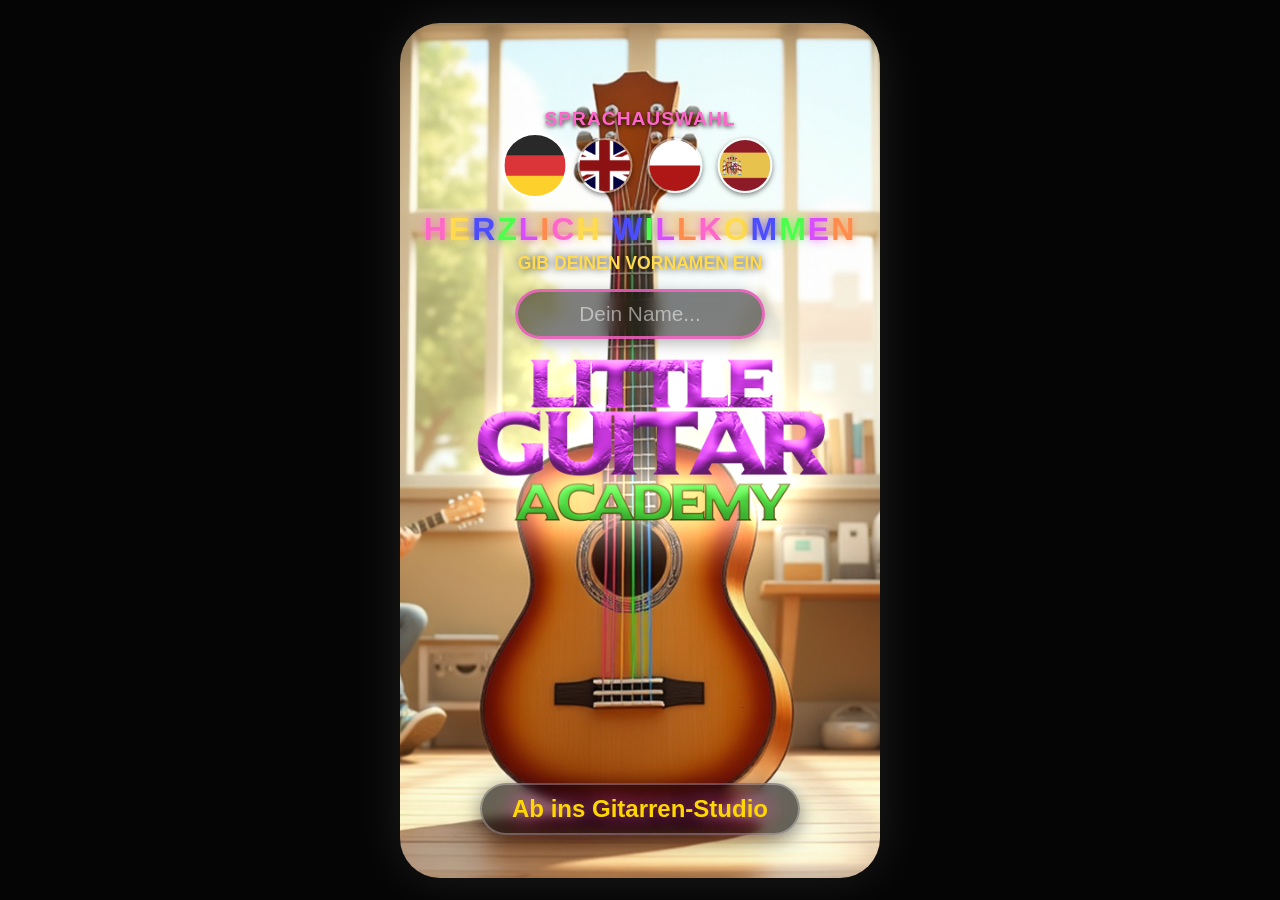
==== index.html @ 6e95a96b "Initial commit: Little Guitar Academy Premium Smartphone App" ====
<!DOCTYPE html>
<html lang="de">
<head>
    <meta charset="UTF-8">
    <meta name="viewport" content="width=device-width, initial-scale=1.0">
    <title>Little Guitar Academy</title>
    <meta name="description" content="Magische Gitarren-Saiten für Kinder!">
    <link rel="stylesheet" href="style.css">
</head>
<body>

    <div id="app" class="page-menu">
        <!-- Sprachauswahl -->
        <div id="language-selector">
            <h3 data-i18n="langSelectTitle" class="lang-title">SPRACHAUSWAHL</h3>
            <div class="flags-container">
                <img src="DE.png" alt="Deutsch" class="lang-flag active" data-lang="de">
                <img src="EN.jpg" alt="English" class="lang-flag" data-lang="en">
                <img src="PL.png" alt="Polski" class="lang-flag" data-lang="pl">
                <img src="ES.png" alt="Español" class="lang-flag" data-lang="es">
            </div>
        </div>

        <!-- Willkommens-Bereich über dem Gitarrenhals (1. und 2. Bund) -->
        <div class="welcome-container">
            <h1 class="welcome-title" data-i18n="welcomeTitle">
                <span>H</span><span>E</span><span>R</span><span>Z</span><span>L</span><span>I</span><span>C</span><span>H</span>
                &nbsp;
                <span>W</span><span>I</span><span>L</span><span>L</span><span>K</span><span>O</span><span>M</span><span>M</span><span>E</span><span>N</span>
            </h1>
            <p class="welcome-subtitle" data-i18n="welcomeSubtitle">GIB DEINEN VORNAMEN EIN</p>
            <input type="text" id="player-name" class="name-input" placeholder="Dein Name..." autocomplete="off" data-i18n="namePlaceholder">
        </div>

        <!-- Hero Menu: Magischer Button zur nächsten Seite (nach unten verschoben) -->
        <a href="Stimmung 2.html" id="start-menu-btn">
            <h2 class="magic-text" data-i18n="btnStart">Ab ins Gitarren-Studio</h2>
        </a>
    </div>

    <!-- Übersetzungs-Skript -->
    <script src="translations.js"></script>

    <!-- Transition und Intro-Sound Skript -->
    <script>
        // Wenn schon ein Name gespeichert ist, lade ihn
        const savedName = localStorage.getItem('playerFirstName');
        if (savedName) {
            document.getElementById('player-name').value = savedName;
        }

        document.getElementById('start-menu-btn').addEventListener('click', function(e) {
            e.preventDefault(); // Verhindere den sofortigen Wechsel
            const target = this.href;
            
            // Name speichern
            const nameInput = document.getElementById('player-name').value.trim();
            if (nameInput) {
                localStorage.setItem('playerFirstName', nameInput);
            }
            
            // Spiele das Intro ab
            const intro = new Audio('GITARREN INTRO HERO PAGE/INTRO Little Guitar Academy.wav');
            intro.play().catch(err => console.log('Autoplay blockiert:', err));

            // Füge die Fade-Out Klasse hinzu (in style.css definiert)
            document.body.classList.add('page-fade-out');

            // Wechsle nach einer kurzen Verzögerung (z.B. 1.8 Sekunden)
            setTimeout(() => {
                window.location.href = target;
            }, 1800);
        });
    </script>
</body>
</html>
---- style.css ----
/* ======================================================
   Little Guitar Academy – Magical Design
   ====================================================== */

   * {
    margin: 0;
    padding: 0;
    box-sizing: border-box;
}

body {
    background-color: #050505;
    display: flex;
    justify-content: center;
    align-items: center;
    height: 100vh;
    width: 100vw;
    margin: 0;
    overflow: hidden; /* No outer website scroll */
    font-family: 'Comic Sans MS', 'Arial Rounded MT Bold', sans-serif;
}

/* ==========================================
   Utilities
   ========================================== */
.hidden {
    display: none !important;
}

/* --- App-Container mit Mascot-Hintergrund --- */
#app {
    position: relative;
    height: 95vh;
    max-height: 1920px;
    width: auto; /* Width determined by aspect-ratio */
    aspect-ratio: 9 / 16;
    background-color: #222;
    background-size: cover;
    background-position: center;
    background-repeat: no-repeat;
    border-radius: 40px;
    box-shadow: 0 0 50px rgba(255, 255, 255, 0.1);
    overflow-x: hidden;
    overflow-y: auto; /* Internal scrolling within the phone frame */
    display: flex;
    flex-direction: column;
    align-items: center;
    z-index: 10;
}

/* --- Page specific Backgrounds --- */
.page-menu {
    background-image: url('mascot.png');
}

.page-stimmung2 {
    background-image: url('Stimmung 2..png');
}

/* --- Navigation Buttons --- */
#start-menu-btn {
    position: absolute;
    bottom: 5%; /* Weiter nach unten gesetzt */
    left: 50%;
    transform: translateX(-50%);
    padding: 10px 30px;
    z-index: 100;
    display: inline-block;
    text-decoration: none;
    background: rgba(0, 0, 0, 0.6);
    backdrop-filter: blur(5px);
    border-radius: 40px;
    border: 2px solid rgba(255, 255, 255, 0.3);
    transition: all 0.3s ease;
    box-shadow: 0 5px 20px rgba(0, 0, 0, 0.5);
    white-space: nowrap;
}

#start-menu-btn .magic-text {
    margin: 0;
    font-size: 1.5rem; /* Schrift verkleinert */
}

#start-menu-btn:hover {
    background: rgba(0, 0, 0, 0.4);
    border-color: rgba(255, 255, 255, 0.8);
    transform: translateX(-50%) scale(1.05);
    box-shadow: 0 5px 30px rgba(255, 255, 255, 0.6);
}

/* --- Welcome Form (Hero Page) --- */
.welcome-container {
    position: absolute;
    top: 22%; /* Unterkante des Input-Feldes landet exakt beim 4. Bund, ohne das Logo zu verkratzen */
    width: 100%;
    display: flex;
    flex-direction: column;
    align-items: center;
    z-index: 200;
}

.welcome-title {
    font-size: 2.0rem; /* Kleiner und lesbarer */
    margin: 0 0 5px 0;
    font-weight: bold;
    letter-spacing: 2px;
}

/* Bunte Buchstaben-Symphonie (Rosa, Gelb, Blau, Grün, Lila, Orange) */
.welcome-title span:nth-child(6n+1) { color: #ff66cc; text-shadow: 0 0 10px rgba(255, 102, 204, 0.8); } /* Rosa */
.welcome-title span:nth-child(6n+2) { color: #ffdb4d; text-shadow: 0 0 10px rgba(255, 219, 77, 0.8); } /* Gelb */
.welcome-title span:nth-child(6n+3) { color: #4c4dff; text-shadow: 0 0 10px rgba(76, 77, 255, 0.8); } /* Blau */
.welcome-title span:nth-child(6n+4) { color: #4cff4c; text-shadow: 0 0 10px rgba(76, 255, 76, 0.8); } /* Grün */
.welcome-title span:nth-child(6n+5) { color: #d94dff; text-shadow: 0 0 10px rgba(217, 77, 255, 0.8); } /* Lila */
.welcome-title span:nth-child(6n+6) { color: #ff8c4c; text-shadow: 0 0 10px rgba(255, 140, 76, 0.8); } /* Orange */

.welcome-subtitle {
    color: #ffdb4d; /* Strahlendes Gelb statt Weiß */
    font-size: 1.1rem; /* Etwas kleiner */
    margin: 0 0 15px 0;
    letter-spacing: 0px; /* Zusammengeknutscht (schmaler) */
    font-weight: bold;
    text-shadow: 0 0 8px rgba(0, 0, 0, 0.8);
}

.name-input {
    background: rgba(0, 0, 0, 0.5); /* Dunklerer Hintergrund für besseren Kontrast */
    backdrop-filter: blur(8px);
    border: 3px solid rgba(255, 102, 204, 0.8); /* Bunte, deutliche Umrahmung statt Weiß */
    border-radius: 30px;
    padding: 10px 20px;
    color: white;
    font-size: 1.3rem;
    font-family: inherit;
    text-align: center;
    width: 250px;
    transition: all 0.3s ease;
    outline: none;
    box-shadow: 0 4px 15px rgba(0, 0, 0, 0.3);
}

.name-input::placeholder {
    color: rgba(255, 255, 255, 0.5);
}

.name-input:focus {
    width: 280px;
    border-color: #ffdb4d; /* Wechselt zu strahlendem Gelb bei Fokus */
    background: rgba(0, 0, 0, 0.6);
    box-shadow: 0 0 20px rgba(255, 219, 77, 0.8);
}

/* --- Sprachauswahl --- */
#language-selector {
    position: absolute;
    top: 10%; /* Deutlich weiter runter */
    left: 50%;
    transform: translateX(-50%);
    text-align: center;
    z-index: 300;
}

.lang-title {
    color: #ff66cc; /* Buntes Rosa statt Weiß */
    font-weight: bold;
    font-size: 1.2rem; /* Größer */
    margin: 0 0 8px 0;
    letter-spacing: 1px;
    text-shadow: 0 2px 4px rgba(0, 0, 0, 0.8);
}

.flags-container {
    display: flex;
    gap: 15px;
    justify-content: center;
}

.lang-flag {
    width: 55px; /* Größere Flaggen */
    height: 55px;
    border-radius: 50%;
    object-fit: cover;
    cursor: pointer;
    border: 2px solid rgba(255, 255, 255, 0.4);
    box-shadow: 0 2px 5px rgba(0, 0, 0, 0.5);
    transition: all 0.2s ease;
    filter: grayscale(40%); /* Nicht-aktive Flaggen leicht abgedunkelt */
}

.lang-flag:hover {
    transform: scale(1.1);
    filter: grayscale(0%);
    border-color: rgba(255, 255, 255, 0.8);
}

.lang-flag.active {
    transform: scale(1.2);
    border-color: #fff;
    box-shadow: 0 0 15px rgba(255, 255, 255, 0.8);
    filter: grayscale(0%);
}

.back-btn {
    position: absolute;
    top: 20px;
    left: 20px;
    padding: 10px 20px;
    background: rgba(255, 255, 255, 0.2);
    backdrop-filter: blur(5px);
    color: white;
    text-decoration: none;
    font-size: 1.2rem;
    font-weight: bold;
    border-radius: 20px;
    border: 2px solid rgba(255, 255, 255, 0.5);
    z-index: 200;
    transition: all 0.2s ease;
}

.back-btn:hover {
    background: rgba(255, 255, 255, 0.4);
    transform: scale(1.05);
}

.next-btn {
    position: absolute;
    bottom: 30px;
    left: 50%;
    transform: translateX(-50%);
    padding: 12px 30px;
    background: rgba(255, 255, 255, 0.15);
    backdrop-filter: blur(8px);
    color: white;
    text-decoration: none;
    font-size: 1.4rem;
    font-weight: bold;
    border-radius: 30px;
    border: 2px solid rgba(255, 255, 255, 0.6);
    z-index: 200;
    transition: all 0.2s ease;
    box-shadow: 0 4px 15px rgba(0, 0, 0, 0.3);
    white-space: nowrap;
}

.next-btn:hover {
    background: rgba(255, 255, 255, 0.3);
    transform: translateX(-50%) scale(1.05);
    box-shadow: 0 6px 20px rgba(255, 255, 255, 0.4);
}

/* --- Start Overlay (für AudioContext Freigabe) --- */
#start-overlay {
    position: absolute;
    top: 0;
    left: 0;
    width: 100%;
    height: 100%;
    background: rgba(0, 0, 0, 0.6);
    backdrop-filter: blur(8px);
    z-index: 1000;
    display: flex;
    justify-content: center;
    align-items: center;
    cursor: pointer;
    transition: opacity 0.8s ease, visibility 0.8s;
}

#start-overlay.hidden {
    opacity: 0;
    visibility: hidden;
    pointer-events: none;
}

.magic-text {
    font-size: 4vw;
    color: #ffd700;
    text-shadow: 0 0 20px #ff69b4, 0 0 40px #ff1493;
    animation: float 2s ease-in-out infinite;
    text-align: center;
}

@keyframes float {
    0%, 100% { transform: translateY(0); }
    50% { transform: translateY(-15px); }
}

/* --- Page Title --- */
.page-title {
    position: absolute;
    top: 120px; /* Deutlich höher, damit es nicht in die Buttons ragt */
    left: 50%;
    transform: translateX(-50%);
    width: 90%;
    text-align: center;
    color: rgba(255, 255, 255, 0.9);
    font-size: min(6vw, 2.2rem); /* Skaliert exakt mit der Fensterbreite */
    text-shadow: 0 0 10px rgba(255, 255, 255, 0.5);
    z-index: 50;
    margin: 0;
    font-family: 'Inter', 'Segoe UI', Arial, sans-serif; /* Cleaner, erwachsenerer Font */
    font-weight: 600;
    letter-spacing: 0.5px; /* Weniger breit */
    white-space: nowrap; /* In einer Linie erzwingen (Vers) */
    padding: 0 5%;
}

/* --- Tuning Interface (Buttons + Strings) --- */
#tuning-interface {
    position: absolute;
    /* Höher angesetzt, bei der oberen Akustik-Loch-Kante */
    top: 55%; 
    left: 50%;
    transform: translate(-50%, -50%);
    /* Etwas breiter als vorher */
    width: 380px; 
    height: 55%; 
    display: flex;
    flex-direction: column;
    z-index: 10;
}

/* --- Buttons Container --- */
#buttons-container {
    display: flex;
    justify-content: space-between;
    width: 100%;
    margin-bottom: 15px; /* Abstand zu den Saiten */
}

/* --- Einzelne bunte Buttons --- */
.tuning-btn {
    width: 45px;
    height: 45px;
    border-radius: 50%;
    border: 2px solid rgba(255, 255, 255, 0.8);
    font-size: 1.2rem;
    font-weight: bold;
    color: white;
    cursor: pointer;
    box-shadow: 0 4px 10px rgba(0,0,0,0.5);
    transition: all 0.2s ease;
    display: flex;
    justify-content: center;
    align-items: center;
    text-shadow: 1px 1px 3px rgba(0,0,0,0.8);
}

.tuning-btn:active {
    transform: scale(0.9);
}

/* Button-Farben passend zu den Saiten */
.tuning-btn[data-index="0"] { background: radial-gradient(circle, #ff4c4c, #cc0000); box-shadow: 0 0 15px #ff4c4c; } /* Rot */
.tuning-btn[data-index="1"] { background: radial-gradient(circle, #ffdb4d, #cca300); box-shadow: 0 0 15px #ffdb4d; } /* Gelb */
.tuning-btn[data-index="2"] { background: radial-gradient(circle, #4cff4c, #00cc00); box-shadow: 0 0 15px #4cff4c; } /* Grün */
.tuning-btn[data-index="3"] { background: radial-gradient(circle, #4c4dff, #0000cc); box-shadow: 0 0 15px #4c4dff; } /* Blau */
.tuning-btn[data-index="4"] { background: radial-gradient(circle, #d94dff, #9900cc); box-shadow: 0 0 15px #d94dff; } /* Lila */
.tuning-btn[data-index="5"] { background: radial-gradient(circle, #ff8c4c, #cc5200); box-shadow: 0 0 15px #ff8c4c; } /* Orange */

/* --- Saiten-Container --- */
#strings-container {
    width: 100%; 
    flex-grow: 1; /* Nimmt den restlichen Platz nach unten ein */
    display: flex;
    justify-content: space-between;
}

/* --- Einzelne magische Saite --- */
.guitar-string {
    width: 45px; /* Exakt dieselbe Breite wie .tuning-btn, damit sie mittig darunter liegen! */
    height: 100%;
    cursor: pointer;
    position: relative;
    display: flex;
    justify-content: center;
    /* Transparente Hitbox für einfachen Hover */
    background: transparent; 
}

/* Sichtbare Saite (Pseudo-Element), um dicke Hitbox beizubehalten */
.guitar-string::before {
    content: '';
    position: absolute;
    top: 0;
    bottom: 0;
    width: 6px;
    border-radius: 4px;
    opacity: 0.6; /* Dezent im Ruhezustand */
    transition: all 0.3s cubic-bezier(0.25, 0.8, 0.25, 1);
}

/* Saiten-Farben (Regenbogen) */
.guitar-string[data-index="0"]::before {
    background: #ff3b3b;
    box-shadow: 0 0 5px #ff3b3b;
    width: 8px; /* Tiefe E = dicker */
}
.guitar-string[data-index="1"]::before {
    background: #ffb83b;
    box-shadow: 0 0 5px #ffb83b;
    width: 7px;
}
.guitar-string[data-index="2"]::before {
    background: #3bff5b;
    box-shadow: 0 0 5px #3bff5b;
    width: 6px;
}
.guitar-string[data-index="3"]::before {
    background: #3b9bff;
    box-shadow: 0 0 5px #3b9bff;
    width: 5px;
}
.guitar-string[data-index="4"]::before {
    background: #b83bff;
    box-shadow: 0 0 5px #b83bff;
    width: 4px;
}
.guitar-string[data-index="5"]::before {
    background: #ff3b9b; /* Hohes E = Pink/Orange für Magie */
    box-shadow: 0 0 5px #ff3b9b;
    width: 3px;
}

/* --- Hover-Effekt (Magisches Aufglühen) --- */
.guitar-string:hover::before,
.guitar-string.vibrate::before {
    opacity: 1; /* Volles Aufglühen */
    filter: brightness(1.5) contrast(1.2);
}

.guitar-string[data-index="0"]:hover::before, .guitar-string[data-index="0"].vibrate::before { box-shadow: 0 0 20px #ff3b3b, 0 0 40px #ff3b3b; }
.guitar-string[data-index="1"]:hover::before, .guitar-string[data-index="1"].vibrate::before { box-shadow: 0 0 20px #ffb83b, 0 0 40px #ffb83b; }
.guitar-string[data-index="2"]:hover::before, .guitar-string[data-index="2"].vibrate::before { box-shadow: 0 0 20px #3bff5b, 0 0 40px #3bff5b; }
.guitar-string[data-index="3"]:hover::before, .guitar-string[data-index="3"].vibrate::before { box-shadow: 0 0 20px #3b9bff, 0 0 40px #3b9bff; }
.guitar-string[data-index="4"]:hover::before, .guitar-string[data-index="4"].vibrate::before { box-shadow: 0 0 20px #b83bff, 0 0 40px #b83bff; }
.guitar-string[data-index="5"]:hover::before, .guitar-string[data-index="5"].vibrate::before { box-shadow: 0 0 20px #ff3b9b, 0 0 40px #ff3b9b; }

/* --- Vibrations-Animation --- */
@keyframes string-vibrate {
    0% { transform: translateX(0); }
    15% { transform: translateX(-3px); }
    30% { transform: translateX(2.5px); }
    45% { transform: translateX(-2px); }
    60% { transform: translateX(1.5px); }
    75% { transform: translateX(-1px); }
    90% { transform: translateX(0.5px); }
    100% { transform: translateX(0); }
}

/* Wenn die Saite klingt (Hover + JS) */
.guitar-string.vibrate::before {
    animation: string-vibrate 0.12s ease-in-out infinite;
}

/* --- Fade-Out Effekt für Seitenwechsel --- */
.page-fade-out {
    opacity: 0;
    transition: opacity 1.5s ease-in-out;
    pointer-events: none;
}

/* ==========================================
   Aufgabe 2: Akkord-Carousel (Vollbild)
   ========================================== */
.page-aufgabe2 {
    width: 100vw;
    height: 100vh;
    overflow: hidden;
    position: relative;
    background: #000;
    /* Hintergrund wird bildschirmfüllend skaliert, aber nicht übermäßig vergrößert */
    background-size: cover;
    background-position: center;
}

#carousel-container {
    width: 100%;
    height: 100%;
    position: relative;
    display: flex;
    justify-content: center;
    align-items: center;
}

#slides-wrapper {
    width: 100%;
    height: 100%;
    position: relative;
}

.carousel-slide {
    position: absolute;
    top: 0;
    left: 0;
    width: 100%;
    height: 100%;
    background-size: contain; /* Damit das ganze Bild sichtbar bleibt! */
    background-position: center;
    background-repeat: no-repeat;
    display: flex;
    justify-content: center;
    align-items: flex-end; /* Button unten */
    padding-bottom: 2%; /* Weniger Abstand, damit der Akkordname nicht verdeckt wird */
    opacity: 0;
    transition: opacity 0.5s ease-in-out;
}

.carousel-slide.active {
    opacity: 1;
    z-index: 10;
}

/* Navigation Pfeile */
.nav-arrow {
    position: absolute;
    top: 50%;
    transform: translateY(-50%);
    background: rgba(0, 0, 0, 0.4);
    border: 3px solid rgba(255, 255, 255, 0.5);
    color: white;
    font-size: 1.5rem;
    padding: 15px 30px;
    border-radius: 40px;
    cursor: pointer;
    z-index: 100;
    display: flex;
    justify-content: center;
    align-items: center;
    transition: all 0.3s ease;
    backdrop-filter: blur(5px);
    font-weight: bold;
    white-space: nowrap;
}

.nav-arrow:hover {
    background: rgba(0, 0, 0, 0.7);
    transform: translateY(-50%) scale(1.1);
    border-color: #ffdb4d;
    box-shadow: 0 0 20px rgba(255, 219, 77, 0.8);
    color: #ffdb4d;
}

.left-arrow { left: 30px; }
.right-arrow { right: 30px; }

/* Play Chord Button (Magisch!) */
.play-chord-btn {
    background: radial-gradient(circle, #ff66cc, #cc0066);
    border: 3px solid #fff;
    border-radius: 40px;
    padding: 15px 40px;
    color: white;
    font-size: 2rem;
    font-weight: bold;
    cursor: pointer;
    box-shadow: 0 0 20px #ff66cc, 0 8px 30px rgba(0,0,0,0.5);
    transition: all 0.2s cubic-bezier(0.25, 0.8, 0.25, 1);
    z-index: 50;
    text-shadow: 2px 2px 5px rgba(0,0,0,0.5);
}

.play-chord-btn:hover {
    transform: scale(1.08) translateY(-5px);
    box-shadow: 0 0 40px #ff66cc, 0 15px 40px rgba(0,0,0,0.6);
}

.play-chord-btn.clicked {
    transform: scale(0.95);
    box-shadow: 0 0 10px #ff66cc;
    filter: brightness(1.2);
}

/* --- Page 3: Vertrauens-Seite (Professional Only) --- */
/* Legacy .page-trust removed for consolidation */

.page-trust .content-overlay {
    background: rgba(0, 0, 0, 0.7); /* Dunkler Overlay für Lesbarkeit */
    backdrop-filter: blur(10px);
    border: 1px solid rgba(255, 255, 255, 0.1);
    border-radius: 20px;
    padding: 30px;
    max-width: 600px;
    width: 100%;
    box-shadow: 0 10px 30px rgba(0, 0, 0, 0.5);
    margin: auto; /* Vertikal zentrieren */
}

.trust-title {
    font-size: 1.8rem;
    text-align: center;
    margin-bottom: 20px;
    letter-spacing: 2px;
    color: #ffd700; /* Gold für Vertrauen */
    font-weight: bold;
    text-transform: uppercase;
}

.trust-intro {
    font-size: 1rem;
    margin-bottom: 15px;
    line-height: 1.4;
    font-weight: bold;
}

.trust-list {
    list-style: none;
    padding: 0;
    margin-bottom: 30px;
}

.trust-list li {
    font-size: 0.9rem; /* Erheblich kleiner */
    line-height: 1.6;
    margin-bottom: 20px;
    color: rgba(255, 255, 255, 0.9);
}

.contact-section, .privacy-section {
    margin-top: 40px;
    border-top: 1px solid rgba(255, 255, 255, 0.1);
    padding-top: 20px;
}

.contact-section h2, .privacy-section h3 {
    font-size: 1.2rem;
    margin-bottom: 15px;
    letter-spacing: 1px;
}

.magic-form {
    display: flex;
    flex-direction: column;
    gap: 15px;
}

.magic-form input, .magic-form textarea {
    background: rgba(255, 255, 255, 0.05);
    border: 1px solid rgba(255, 255, 255, 0.2);
    border-radius: 8px;
    padding: 12px;
    color: white;
    font-family: Arial, sans-serif;
    font-size: 0.9rem;
}

.magic-form textarea {
    min-height: 100px;
    resize: vertical;
}

.magic-form input:focus, .magic-form textarea:focus {
    border-color: #ffd700;
    outline: none;
    background: rgba(255, 255, 255, 0.1);
    box-shadow: 0 0 15px rgba(255, 215, 0, 0.3);
}

.privacy-text {
    font-size: 0.8rem;
    color: rgba(255, 255, 255, 0.6);
    line-height: 1.4;
    max-height: 120px;
    overflow-y: auto;
    padding: 15px;
    background: rgba(0, 0, 0, 0.3);
    border-radius: 8px;
    border: 1px inset rgba(255, 255, 255, 0.05);
}

/* Back Button Fix für Vertrauensseite */
.page-trust .back-btn {
    position: absolute;
    top: 20px;
    left: 20px;
    width: auto;
}

/* Responsive Anpassungen für Textseite */
@media (max-width: 600px) {
    .page-trust { padding: 40px 10px; }
    .page-trust .content-overlay { padding: 20px; }
    .trust-title { font-size: 1.5rem; }
}

/* ==========================================
   High-Fidelity Branding & Footer (Mockup)
   ========================================== */

.brand-header {
    display: flex;
    align-items: center;
    padding: 20px;
    width: 100%;
}

.brand-logo-img {
    height: 80px;
    width: auto;
    object-fit: contain;
    margin-right: 15px;
    filter: drop-shadow(0 4px 8px rgba(0,0,0,0.5));
}
.brand-name-gold {
    color: #94845b;
    font-family: 'Times New Roman', serif;
    font-size: 1.6rem;
    font-weight: bold;
    letter-spacing: 1px;
    text-shadow: 2px 2px 4px rgba(0,0,0,0.5);
    line-height: 1.1;
}

.page-trust {
    background: url('HOLZ HINTERGRUND CLEAN 1080x1920.png') no-repeat center top;
    background-size: cover;
    background-attachment: scroll; /* Scroll with content inside #app */
    color: white;
    padding: 15px;
    display: flex;
    flex-direction: column;
    align-items: center;
    width: 100%; /* Fill #app container width */
    height: auto;
    min-height: 100.1%; /* Push content down to allow internal scroll if needed */
    box-sizing: border-box;
    border-radius: 40px;
}

.trust-title {
    color: #94845b; 
    font-size: 1.6rem; /* Still smaller */
    font-weight: 900;
    margin: 5px 0 10px 0; 
    text-transform: uppercase;
    text-align: center;
    letter-spacing: 1px;
    text-shadow: 0 0 10px rgba(0,0,0,0.7);
}

.trust-intro {
    font-size: 1.1rem; /* Verkleinert von 1.3rem */
    font-weight: bold;
    text-align: center;
    max-width: 90%;
    margin-bottom: 15px; /* Verkleinert von 25px */
    line-height: 1.3;
}

.trust-list {
    list-style: none;
    padding: 0;
    margin: 0;
    max-width: 90%;
}

.trust-list li {
    margin-bottom: 10px;
    font-size: 0.85rem; /* Still a bit smaller to fit more */
    line-height: 1.3;
    position: relative;
    padding-left: 15px;
}

.trust-list li::before {
    content: "•";
    position: absolute;
    left: 0;
    color: #ffdb4d;
}

/* Einheitlicher Dark-Style Button (Replikation von .black-btn) */
.gradient-btn {
    background: #222;
    border: 2px solid #555;
    color: white;
    padding: 12px 30px; /* Kompakter */
    border-radius: 50px;
    text-decoration: none;
    font-weight: bold;
    font-size: 1.1rem; /* Verkleinert von 1.3rem */
    margin: 15px 0; /* Verkleinert von 30px */
    box-shadow: 0 4px 15px rgba(0,0,0,0.4);
    transition: all 0.3s ease;
    display: inline-block;
    text-align: center;
}

.gradient-btn:hover {
    background: #000;
    transform: scale(1.05);
    border-color: #94845b; /* Passendes Gold für den Hover-Rand */
}

.gradient-btn:hover {
    transform: scale(1.05);
    box-shadow: 0 6px 20px rgba(255, 0, 204, 0.4);
}

/* Footer Layout (Mockup) */
.social-footer {
    width: 100%;
    display: flex;
    flex-direction: column;
    align-items: center;
    margin-top: auto;
    padding-bottom: 40px; /* Mehr Platz für den Button darüber */
}

.partner-logos {
    display: flex;
    gap: 20px;
    margin-bottom: 15px;
    align-items: center;
}

.partner-logo {
    height: 35px;
    object-fit: contain;
    border-radius: 4px;
}

.social-links {
    display: flex;
    gap: 20px;
}

.social-icon {
    width: 40px;
    height: 40px;
    object-fit: cover;
    border-radius: 8px;
    transition: transform 0.2s ease;
}

.social-icon:hover {
    transform: scale(1.2);
}

/* Kontakt Form Styling (Mockup) */
.contact-container {
    width: 90%;
    max-width: 400px;
}

.contact-label {
    display: block;
    color: #fff;
    font-weight: bold;
    text-transform: uppercase;
    margin-bottom: 10px;
}

.dark-input {
    width: 100%;
    background: rgba(0, 0, 0, 0.6);
    border: 1px solid rgba(255, 255, 255, 0.2);
    border-radius: 8px;
    padding: 12px;
    color: white;
    margin-bottom: 15px;
    font-size: 1rem;
}

.dark-input::placeholder {
    color: rgba(255, 255, 255, 0.5);
}

.submit-btn-light {
    width: 100%;
    background: #222;
    border: 2px solid #555;
    color: white;
    padding: 12px;
    border-radius: 30px;
    font-weight: bold;
    font-size: 1.1rem;
    cursor: pointer;
    margin-bottom: 30px;
    transition: all 0.3s ease;
}

.submit-btn-light:hover {
    background: #000;
    border-color: #94845b;
}

.privacy-section-styled {
    text-align: center;
    font-size: 0.9rem;
    line-height: 1.4;
    color: rgba(255, 255, 255, 0.8);
    margin-bottom: 40px;
}

.black-btn {
    background: #222;
    border: 2px solid #555;
    color: white;
    padding: 10px 25px;
    border-radius: 30px;
    text-decoration: none;
    font-weight: bold;
    display: inline-block;
    transition: background 0.3s;
}

.black-btn:hover {
    background: #000;
}

/* Finale Link-Buttons (In der Mitte der Höhe platziert, wie die Pfeile) */
#finish-btn {
    position: absolute;
    top: 50%;
    right: 30px;
    transform: translateY(-50%);
    background: rgba(0, 0, 0, 0.4);
    border: 3px solid rgba(255, 255, 255, 0.5);
    color: white;
    padding: 15px 30px;
    border-radius: 40px;
    font-weight: bold;
    font-size: 1.5rem;
    text-decoration: none;
    z-index: 1000;
    transition: all 0.3s ease;
    backdrop-filter: blur(5px);
    white-space: nowrap;
    display: flex;
    justify-content: center;
    align-items: center;
}

#finish-btn:hover {
    background: rgba(0, 0, 0, 0.7);
    transform: translateY(-50%) scale(1.1);
    border-color: #ffdb4d;
    box-shadow: 0 0 20px rgba(255, 219, 77, 0.8);
    color: #ffdb4d;
}

/* Globaler Footer Style */
.app-footer {
    width: 100%;
    padding: 15px 0;
    font-size: 0.75rem;
    color: rgba(148, 132, 91, 0.7); /* Sanfter Goldton */
    font-family: 'Arial', sans-serif;
    border-top: 1px solid rgba(255, 255, 255, 0.05);
}

.footer-content {
    display: flex;
    justify-content: space-between;
    align-items: center;
    max-width: 450px;
    margin: 0 auto;
    padding: 0 15px;
}

.privacy-link {
    color: #94845b;
    text-decoration: none;
    transition: color 0.3s;
}

.privacy-link:hover {
    text-decoration: underline;
    color: #ffdb4d;
}

/* Modal Styles */
.modal-overlay {
    display: none;
    position: fixed;
    top: 0;
    left: 0;
    width: 100%;
    height: 100%;
    background: rgba(0, 0, 0, 0.85);
    backdrop-filter: blur(8px);
    z-index: 3000;
    justify-content: center;
    align-items: center;
    padding: 20px;
}

.modal-content {
    background: #2a2a2a;
    border: 1px solid #94845b;
    border-radius: 15px;
    max-width: 450px;
    width: 100%;
    padding: 25px;
    position: relative;
    box-shadow: 0 10px 30px rgba(0,0,0,0.5);
    color: white;
}

.modal-close {
    position: absolute;
    top: 10px;
    right: 15px;
    font-size: 1.5rem;
    color: #94845b;
    cursor: pointer;
    line-height: 1;
}

.modal-close:hover {
    color: #ffdb4d;
}

.modal-body {
    font-size: 0.95rem;
    line-height: 1.6;
}

.modal-body h2 {
    color: #94845b;
    margin-top: 0;
    font-size: 1.2rem;
    text-transform: uppercase;
}
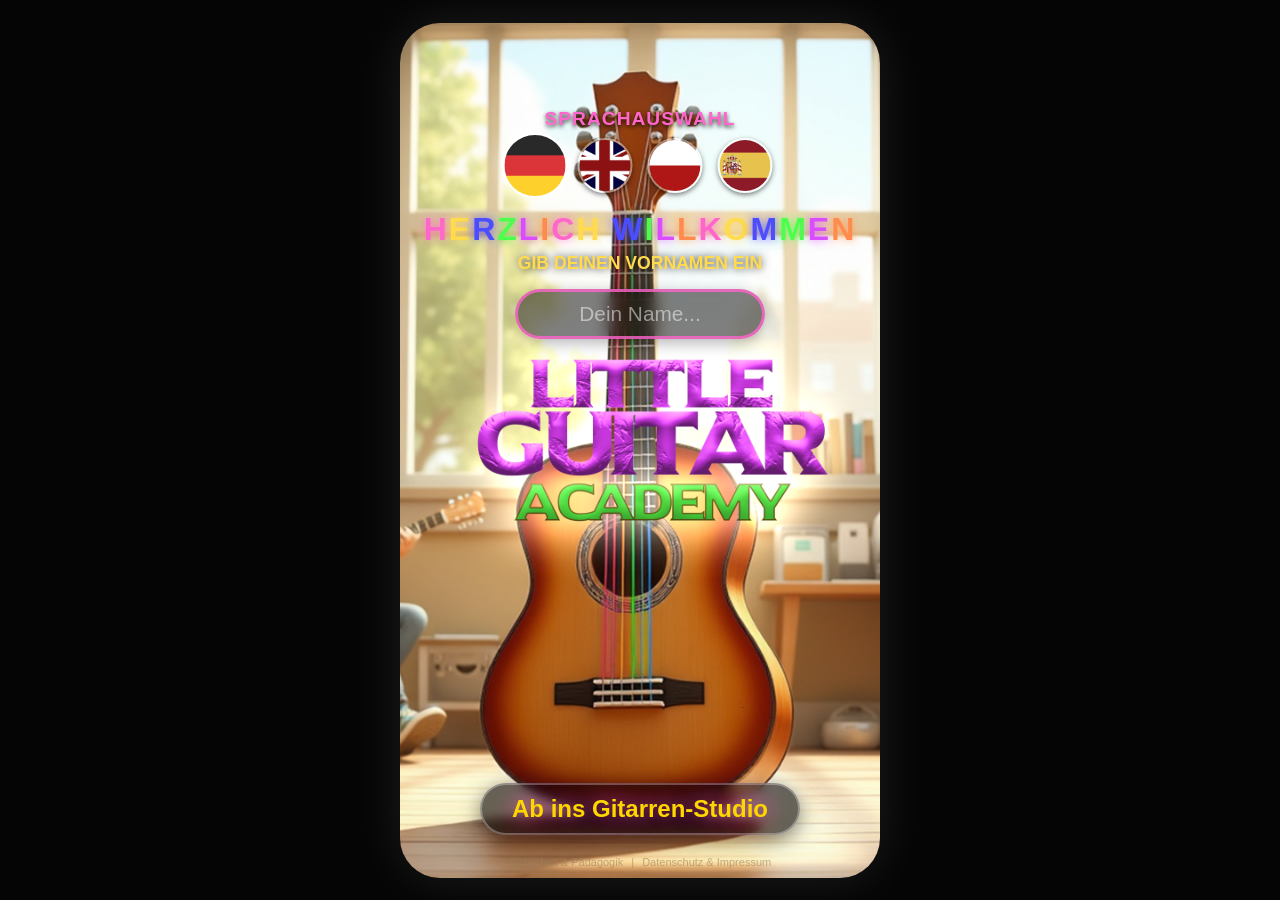
==== commit c3f21a7f: "Phase 57: Integrates legal footer, modals, and service worker v57" ====
--- a/index.html
+++ b/index.html
@@ -36,13 +36,59 @@
         <a href="Stimmung 2.html" id="start-menu-btn">
             <h2 class="magic-text" data-i18n="btnStart">Ab ins Gitarren-Studio</h2>
         </a>
+
+        <!-- Filigraner Footer (Phase 57) -->
+        <footer class="delicate-footer">
+            <a href="#" id="open-safety">Sicherheit & Pädagogik</a> | 
+            <a href="#" id="open-privacy">Datenschutz & Impressum</a>
+        </footer>
+    </div>
+
+    <!-- Modals für Rechtliches (Phase 57) -->
+    <div id="modal-safety" class="modal-overlay">
+        <div class="modal-content">
+            <span class="modal-close">&times;</span>
+            <div class="modal-body">
+                <h2>Sicherheit & Pädagogik</h2>
+                <ul>
+                    <li><strong>Gemeinsames Erlebnis:</strong> Diese App ist als pädagogisches Werkzeug für Kinder (6-8 Jahre) konzipiert. Die Nutzung sollte ausschließlich unter ständiger Aufsicht von Erwachsenen erfolgen.</li>
+                    <li><strong>Gehörschutz:</strong> Das Gehör von Kindern ist hochempfindlich. Bitte stellen Sie die Lautstärke Ihres Geräts auf ein Minimum ein, bevor Ihr Kind die interaktiven Saiten berührt.</li>
+                    <li><strong>Pädagogik:</strong> Wir empfehlen eine begrenzte tägliche Nutzungsdauer als Teil einer kreativen Entdeckungsreise.</li>
+                </ul>
+            </div>
+        </div>
+    </div>
+
+    <div id="modal-privacy" class="modal-overlay">
+        <div class="modal-content">
+            <span class="modal-close">&times;</span>
+            <div class="modal-body">
+                <h2>Datenschutz & Impressum</h2>
+                <ul>
+                    <li><strong>Keine Kinderdaten:</strong> Wir erheben wissentlich keine personenbezogenen Daten von Minderjährigen.</li>
+                    <li><strong>Analyse:</strong> Wir nutzen den Google-Tag zur technischen Optimierung ohne Identifizierung der Nutzer.</li>
+                    <li><strong>Hosting:</strong> Diese App wird sicher auf Vercel betrieben.</li>
+                    <li><strong>Kontakt:</strong> Waldemar Krucinski – info@little-guitar-academy.com</li>
+                </ul>
+            </div>
+        </div>
     </div>
 
     <!-- Übersetzungs-Skript -->
     <script src="translations.js"></script>
+    <script src="main.js"></script>
 
     <!-- Transition und Intro-Sound Skript -->
     <script>
+        // 0. Service Worker Registration (Phase 57)
+        if ('serviceWorker' in navigator) {
+            window.addEventListener('load', () => {
+                navigator.serviceWorker.register('/sw.js')
+                    .then(reg => console.log('Service Worker geladen (v57)', reg))
+                    .catch(err => console.log('Service Worker Fehler:', err));
+            });
+        }
+
         // Wenn schon ein Name gespeichert ist, lade ihn
         const savedName = localStorage.getItem('playerFirstName');
         if (savedName) {
--- a/style.css
+++ b/style.css
@@ -939,37 +939,33 @@
     color: #ffdb4d;
 }
 
-/* Globaler Footer Style */
-.app-footer {
-    width: 100%;
-    padding: 15px 0;
-    font-size: 0.75rem;
-    color: rgba(148, 132, 91, 0.7); /* Sanfter Goldton */
+/* Globaler Footer Style (Phase 57) */
+.delicate-footer {
+    width: 100%;
+    position: absolute;
+    bottom: 10px;
+    left: 0;
+    text-align: center;
+    font-size: 11px;
+    color: rgba(148, 132, 91, 0.6); /* Sehr subtiler Goldton */
     font-family: 'Arial', sans-serif;
-    border-top: 1px solid rgba(255, 255, 255, 0.05);
-}
-
-.footer-content {
-    display: flex;
-    justify-content: space-between;
-    align-items: center;
-    max-width: 450px;
-    margin: 0 auto;
-    padding: 0 15px;
-}
-
-.privacy-link {
-    color: #94845b;
+    z-index: 50;
+    pointer-events: auto;
+}
+
+.delicate-footer a {
+    color: inherit;
     text-decoration: none;
-    transition: color 0.3s;
-}
-
-.privacy-link:hover {
+    margin: 0 5px;
+    transition: color 0.3s ease;
+}
+
+.delicate-footer a:hover {
+    color: #ffdb4d;
     text-decoration: underline;
-    color: #ffdb4d;
-}
-
-/* Modal Styles */
+}
+
+/* Modal Styles Enhancement */
 .modal-overlay {
     display: none;
     position: fixed;
@@ -977,48 +973,65 @@
     left: 0;
     width: 100%;
     height: 100%;
-    background: rgba(0, 0, 0, 0.85);
-    backdrop-filter: blur(8px);
-    z-index: 3000;
+    background: rgba(0, 0, 0, 0.9);
+    backdrop-filter: blur(10px);
+    z-index: 9999;
     justify-content: center;
     align-items: center;
     padding: 20px;
 }
 
 .modal-content {
-    background: #2a2a2a;
+    background: #1a1a1a;
     border: 1px solid #94845b;
-    border-radius: 15px;
-    max-width: 450px;
-    width: 100%;
-    padding: 25px;
+    border-radius: 20px;
+    max-width: 400px;
+    width: 90%;
+    padding: 30px;
     position: relative;
-    box-shadow: 0 10px 30px rgba(0,0,0,0.5);
-    color: white;
+    box-shadow: 0 15px 40px rgba(0,0,0,0.8);
+    color: #eee;
 }
 
 .modal-close {
     position: absolute;
-    top: 10px;
-    right: 15px;
-    font-size: 1.5rem;
+    top: 15px;
+    right: 20px;
+    font-size: 2rem;
     color: #94845b;
     cursor: pointer;
     line-height: 1;
 }
 
-.modal-close:hover {
-    color: #ffdb4d;
-}
-
 .modal-body {
-    font-size: 0.95rem;
-    line-height: 1.6;
+    font-size: 0.9rem;
+    line-height: 1.5;
 }
 
 .modal-body h2 {
     color: #94845b;
-    margin-top: 0;
+    font-size: 1.2rem;
+    margin-bottom: 15px;
+    text-transform: uppercase;
+}
+
+.modal-body ul {
+    list-style: none;
+    padding: 0;
+}
+
+.modal-body li {
+    margin-bottom: 10px;
+    padding-left: 15px;
+    position: relative;
+}
+
+.modal-body li::before {
+    content: "🎸";
+    position: absolute;
+    left: 0;
+    font-size: 0.8rem;
+}
     font-size: 1.2rem;
     text-transform: uppercase;
 }
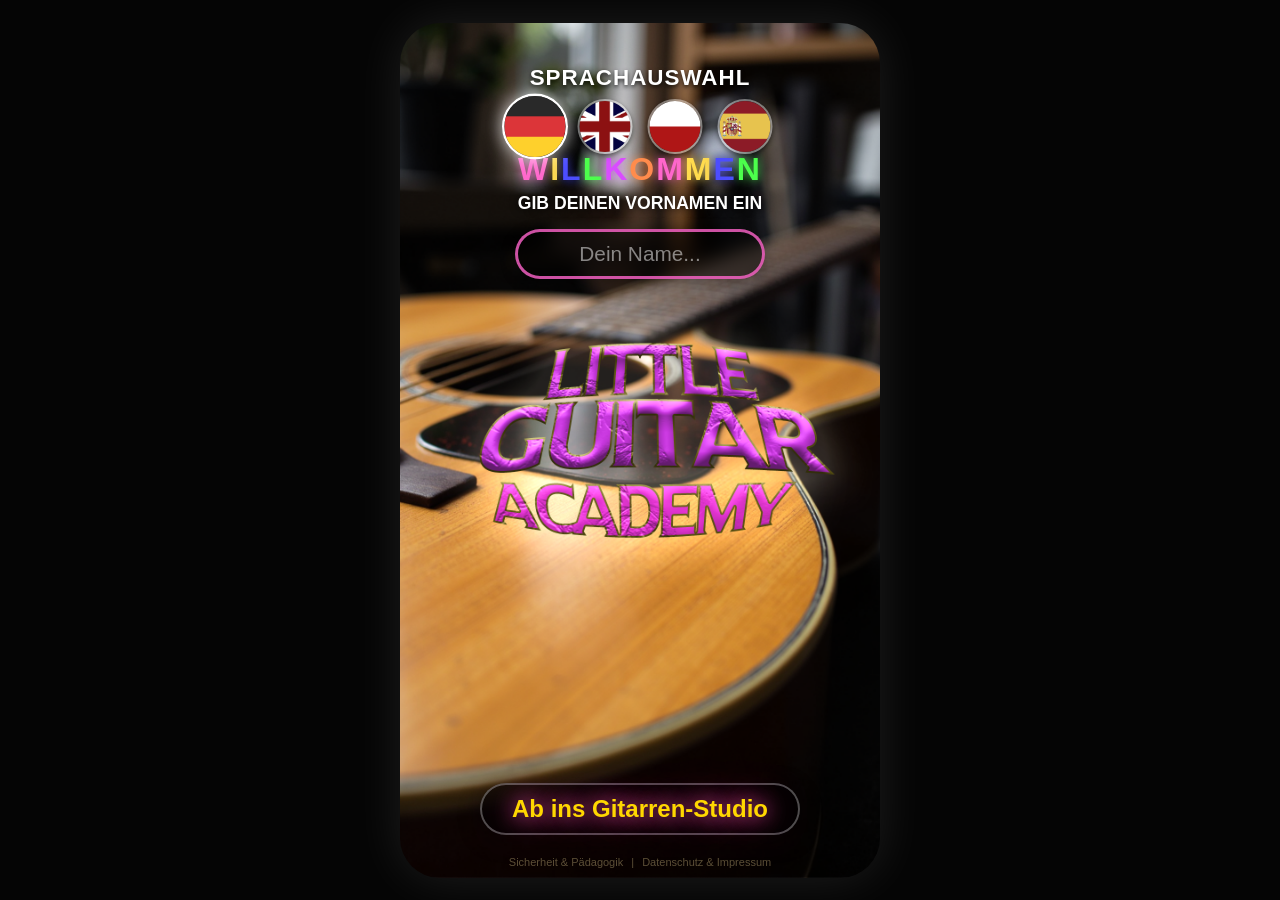
==== commit 0b20dafe: "Phase 57: Fine-tunes Hero Page layout and text" ====
--- a/index.html
+++ b/index.html
@@ -24,8 +24,6 @@
         <!-- Willkommens-Bereich über dem Gitarrenhals (1. und 2. Bund) -->
         <div class="welcome-container">
             <h1 class="welcome-title" data-i18n="welcomeTitle">
-                <span>H</span><span>E</span><span>R</span><span>Z</span><span>L</span><span>I</span><span>C</span><span>H</span>
-                &nbsp;
                 <span>W</span><span>I</span><span>L</span><span>L</span><span>K</span><span>O</span><span>M</span><span>M</span><span>E</span><span>N</span>
             </h1>
             <p class="welcome-subtitle" data-i18n="welcomeSubtitle">GIB DEINEN VORNAMEN EIN</p>
--- a/style.css
+++ b/style.css
@@ -50,7 +50,7 @@
 
 /* --- Page specific Backgrounds --- */
 .page-menu {
-    background-image: url('mascot.png');
+    background-image: url('Little Guitar Academy HOME PAGE 2 .png');
 }
 
 .page-stimmung2 {
@@ -91,7 +91,7 @@
 /* --- Welcome Form (Hero Page) --- */
 .welcome-container {
     position: absolute;
-    top: 22%; /* Unterkante des Input-Feldes landet exakt beim 4. Bund, ohne das Logo zu verkratzen */
+    top: 15%; /* Höher geschoben, um nicht mit dem Logo zu kollidieren */
     width: 100%;
     display: flex;
     flex-direction: column;
@@ -115,12 +115,12 @@
 .welcome-title span:nth-child(6n+6) { color: #ff8c4c; text-shadow: 0 0 10px rgba(255, 140, 76, 0.8); } /* Orange */
 
 .welcome-subtitle {
-    color: #ffdb4d; /* Strahlendes Gelb statt Weiß */
-    font-size: 1.1rem; /* Etwas kleiner */
+    color: #ffffff; /* Weiß statt Gelb */
+    font-size: 1.1rem;
     margin: 0 0 15px 0;
-    letter-spacing: 0px; /* Zusammengeknutscht (schmaler) */
-    font-weight: bold;
-    text-shadow: 0 0 8px rgba(0, 0, 0, 0.8);
+    letter-spacing: 0px; 
+    font-weight: bold;
+    text-shadow: 0 0 8px rgba(0, 0, 0, 1);
 }
 
 .name-input {
@@ -153,7 +153,7 @@
 /* --- Sprachauswahl --- */
 #language-selector {
     position: absolute;
-    top: 10%; /* Deutlich weiter runter */
+    top: 5%; /* Höher geschoben */
     left: 50%;
     transform: translateX(-50%);
     text-align: center;
@@ -161,9 +161,9 @@
 }
 
 .lang-title {
-    color: #ff66cc; /* Buntes Rosa statt Weiß */
-    font-weight: bold;
-    font-size: 1.2rem; /* Größer */
+    color: #ffffff; /* Weiß statt Rosa */
+    font-weight: bold;
+    font-size: 1.4rem; /* Noch etwas größer */
     margin: 0 0 8px 0;
     letter-spacing: 1px;
     text-shadow: 0 2px 4px rgba(0, 0, 0, 0.8);
@@ -1031,7 +1031,4 @@
     position: absolute;
     left: 0;
     font-size: 0.8rem;
-}
-    font-size: 1.2rem;
-    text-transform: uppercase;
 }
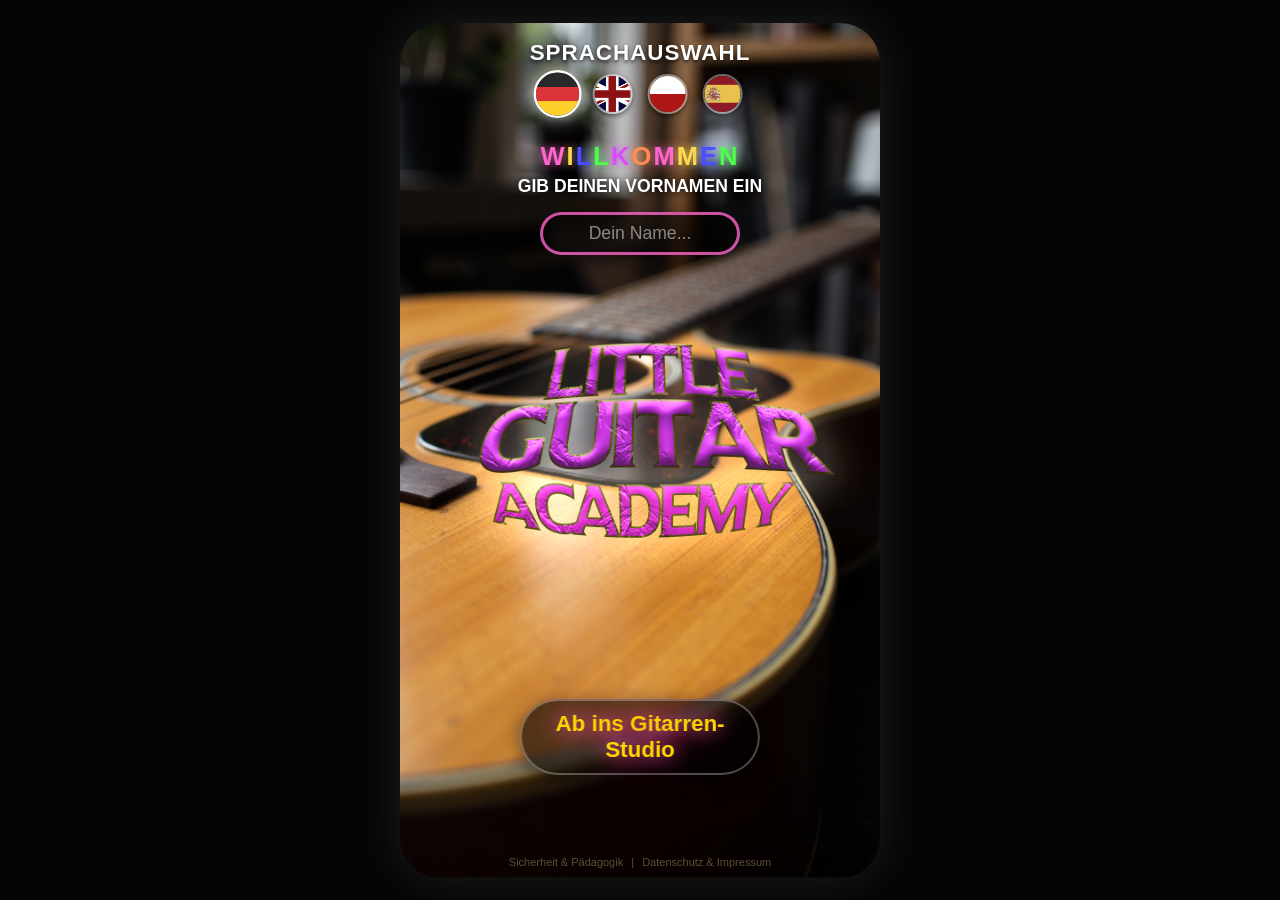
==== commit 14faaf78: "Phase 58: PWA-Ready - manifest.json, sw.js v58, PWA meta tags in all HTML files" ====
--- a/index.html
+++ b/index.html
@@ -5,6 +5,9 @@
     <meta name="viewport" content="width=device-width, initial-scale=1.0">
     <title>Little Guitar Academy</title>
     <meta name="description" content="Magische Gitarren-Saiten für Kinder!">
+    <meta name="theme-color" content="#1a1a2e">
+    <link rel="manifest" href="/manifest.json">
+    <link rel="apple-touch-icon" href="/icon-192.png">
     <link rel="stylesheet" href="style.css">
 </head>
 <body>
@@ -82,7 +85,7 @@
         if ('serviceWorker' in navigator) {
             window.addEventListener('load', () => {
                 navigator.serviceWorker.register('/sw.js')
-                    .then(reg => console.log('Service Worker geladen (v57)', reg))
+                    .then(reg => console.log('Service Worker geladen (v58)', reg))
                     .catch(err => console.log('Service Worker Fehler:', err));
             });
         }
--- a/style.css
+++ b/style.css
@@ -57,13 +57,55 @@
     background-image: url('Stimmung 2..png');
 }
 
-/* --- Navigation Buttons --- */
+/* --- Global Top Navigation Arrows (Phase 57 Improvement) --- */
+.top-nav-arrow {
+    position: absolute;
+    top: 15px;
+    font-size: 1.8rem; /* Dezents aber gut tippbar */
+    z-index: 1000;
+    text-decoration: none;
+    transition: all 0.3s ease;
+    cursor: pointer;
+    font-weight: bold;
+}
+
+.top-nav-next {
+    right: 20px;
+    color: #4cff4c; /* Glow Grün */
+    text-shadow: 0 0 15px #4cff4c, 0 0 30px rgba(76, 255, 76, 0.5);
+}
+
+.top-nav-next:hover {
+    transform: scale(1.2) translateX(3px);
+    filter: brightness(1.2);
+}
+
+.top-nav-back {
+    left: 20px;
+    color: #ff4c4c; /* Rote Farbe */
+    text-shadow: 0 0 15px #ff4c4c, 0 0 30px rgba(255, 76, 76, 0.5);
+}
+
+.top-nav-back:hover {
+    transform: scale(1.2) translateX(-3px);
+    filter: brightness(1.2);
+}
+
+.top-nav-arrow.hidden {
+    display: none;
+}
+
+/* --- Old Navigation Buttons (Hide if needed or keep for Hero) --- */
+.page-aufgabe2 .nav-arrow,
+#finish-btn {
+    display: none !important;
+}
 #start-menu-btn {
     position: absolute;
-    bottom: 5%; /* Weiter nach unten gesetzt */
+    bottom: 12%; /* Etwas höher geschoben */
     left: 50%;
     transform: translateX(-50%);
-    padding: 10px 30px;
+    padding: 10px 25px; /* Etwas weniger horizontales Padding */
     z-index: 100;
     display: inline-block;
     text-decoration: none;
@@ -73,12 +115,14 @@
     border: 2px solid rgba(255, 255, 255, 0.3);
     transition: all 0.3s ease;
     box-shadow: 0 5px 20px rgba(0, 0, 0, 0.5);
-    white-space: nowrap;
+    white-space: normal; /* Zeilenumbruch erlauben! */
+    max-width: 85vw; /* Verhindert Überlaufen auf Mobilgeräten */
+    text-align: center;
 }
 
 #start-menu-btn .magic-text {
     margin: 0;
-    font-size: 1.5rem; /* Schrift verkleinert */
+    font-size: 1.4rem; /* Leicht verkleinert für Desktop */
 }
 
 #start-menu-btn:hover {
@@ -88,10 +132,17 @@
     box-shadow: 0 5px 30px rgba(255, 255, 255, 0.6);
 }
 
+/* Mobile Optimierung für den Start-Button */
+@media (max-width: 600px) {
+    #start-menu-btn .magic-text {
+        font-size: 1.1rem; /* Kompakter auf Handys */
+    }
+}
+
 /* --- Welcome Form (Hero Page) --- */
 .welcome-container {
     position: absolute;
-    top: 15%; /* Höher geschoben, um nicht mit dem Logo zu kollidieren */
+    top: 14%; /* Noch höher */
     width: 100%;
     display: flex;
     flex-direction: column;
@@ -100,7 +151,7 @@
 }
 
 .welcome-title {
-    font-size: 2.0rem; /* Kleiner und lesbarer */
+    font-size: 1.6rem; /* Kleiner */
     margin: 0 0 5px 0;
     font-weight: bold;
     letter-spacing: 2px;
@@ -124,16 +175,16 @@
 }
 
 .name-input {
-    background: rgba(0, 0, 0, 0.5); /* Dunklerer Hintergrund für besseren Kontrast */
+    background: rgba(0, 0, 0, 0.5); 
     backdrop-filter: blur(8px);
-    border: 3px solid rgba(255, 102, 204, 0.8); /* Bunte, deutliche Umrahmung statt Weiß */
+    border: 3px solid rgba(255, 102, 204, 0.8); 
     border-radius: 30px;
-    padding: 10px 20px;
-    color: white;
-    font-size: 1.3rem;
+    padding: 8px 15px; /* Weniger Padding */
+    color: white;
+    font-size: 1.1rem; /* Kleinere Schrift */
     font-family: inherit;
     text-align: center;
-    width: 250px;
+    width: 200px; /* Schmaler */
     transition: all 0.3s ease;
     outline: none;
     box-shadow: 0 4px 15px rgba(0, 0, 0, 0.3);
@@ -153,7 +204,7 @@
 /* --- Sprachauswahl --- */
 #language-selector {
     position: absolute;
-    top: 5%; /* Höher geschoben */
+    top: 2%; /* Noch höher */
     left: 50%;
     transform: translateX(-50%);
     text-align: center;
@@ -176,8 +227,8 @@
 }
 
 .lang-flag {
-    width: 55px; /* Größere Flaggen */
-    height: 55px;
+    width: 40px; /* Viel kleiner */
+    height: 40px;
     border-radius: 50%;
     object-fit: cover;
     cursor: pointer;
@@ -222,24 +273,8 @@
     transform: scale(1.05);
 }
 
-.next-btn {
-    position: absolute;
-    bottom: 30px;
-    left: 50%;
-    transform: translateX(-50%);
-    padding: 12px 30px;
-    background: rgba(255, 255, 255, 0.15);
-    backdrop-filter: blur(8px);
-    color: white;
-    text-decoration: none;
-    font-size: 1.4rem;
-    font-weight: bold;
-    border-radius: 30px;
-    border: 2px solid rgba(255, 255, 255, 0.6);
-    z-index: 200;
-    transition: all 0.2s ease;
-    box-shadow: 0 4px 15px rgba(0, 0, 0, 0.3);
-    white-space: nowrap;
+.next-btn, .gradient-btn, .submit-btn-light, .black-btn {
+    display: none !important; /* Verstecken, da wir jetzt die Pfeile oben nutzen */
 }
 
 .next-btn:hover {
@@ -287,32 +322,31 @@
 /* --- Page Title --- */
 .page-title {
     position: absolute;
-    top: 120px; /* Deutlich höher, damit es nicht in die Buttons ragt */
+    top: 120px; 
     left: 50%;
     transform: translateX(-50%);
     width: 90%;
     text-align: center;
     color: rgba(255, 255, 255, 0.9);
-    font-size: min(6vw, 2.2rem); /* Skaliert exakt mit der Fensterbreite */
-    text-shadow: 0 0 10px rgba(255, 255, 255, 0.5);
+    font-size: min(5vw, 1.6rem); /* Etwas kleiner */
+    text-shadow: 0 0 10px rgba(0, 0, 0, 1);
     z-index: 50;
     margin: 0;
-    font-family: 'Inter', 'Segoe UI', Arial, sans-serif; /* Cleaner, erwachsenerer Font */
+    font-family: 'Inter', 'Segoe UI', Arial, sans-serif; 
     font-weight: 600;
-    letter-spacing: 0.5px; /* Weniger breit */
-    white-space: nowrap; /* In einer Linie erzwingen (Vers) */
+    letter-spacing: -0.5px; /* Schmaler */
+    white-space: nowrap; 
     padding: 0 5%;
 }
 
 /* --- Tuning Interface (Buttons + Strings) --- */
 #tuning-interface {
     position: absolute;
-    /* Höher angesetzt, bei der oberen Akustik-Loch-Kante */
     top: 55%; 
     left: 50%;
     transform: translate(-50%, -50%);
-    /* Etwas breiter als vorher */
-    width: 380px; 
+    width: 85%; /* Schmaler für Mobile (Prozent statt feste px) */
+    max-width: 330px; 
     height: 55%; 
     display: flex;
     flex-direction: column;
@@ -329,11 +363,11 @@
 
 /* --- Einzelne bunte Buttons --- */
 .tuning-btn {
-    width: 45px;
-    height: 45px;
+    width: 40px; /* Etwas schmaler */
+    height: 40px;
     border-radius: 50%;
     border: 2px solid rgba(255, 255, 255, 0.8);
-    font-size: 1.2rem;
+    font-size: 1.1rem; /* Etwas kleiner */
     font-weight: bold;
     color: white;
     cursor: pointer;
@@ -367,13 +401,12 @@
 
 /* --- Einzelne magische Saite --- */
 .guitar-string {
-    width: 45px; /* Exakt dieselbe Breite wie .tuning-btn, damit sie mittig darunter liegen! */
+    width: 40px; /* Etwas schmaler */
     height: 100%;
     cursor: pointer;
     position: relative;
     display: flex;
     justify-content: center;
-    /* Transparente Hitbox für einfachen Hover */
     background: transparent; 
 }
 
@@ -499,8 +532,8 @@
     background-repeat: no-repeat;
     display: flex;
     justify-content: center;
-    align-items: flex-end; /* Button unten */
-    padding-bottom: 2%; /* Weniger Abstand, damit der Akkordname nicht verdeckt wird */
+    align-items: center; /* Zentriert für flexiblere Positionierung */
+    padding-bottom: 0;
     opacity: 0;
     transition: opacity 0.5s ease-in-out;
 }
@@ -546,17 +579,18 @@
 /* Play Chord Button (Magisch!) */
 .play-chord-btn {
     background: radial-gradient(circle, #ff66cc, #cc0066);
-    border: 3px solid #fff;
-    border-radius: 40px;
-    padding: 15px 40px;
-    color: white;
-    font-size: 2rem;
+    border: 2px solid #fff; /* Dünnerer Rand */
+    border-radius: 30px;
+    padding: 8px 25px; /* Kompakter */
+    color: white;
+    font-size: 1.2rem; /* Halbe Größe (ca.) */
     font-weight: bold;
     cursor: pointer;
-    box-shadow: 0 0 20px #ff66cc, 0 8px 30px rgba(0,0,0,0.5);
+    box-shadow: 0 0 15px #ff66cc, 0 5px 20px rgba(0,0,0,0.5);
     transition: all 0.2s cubic-bezier(0.25, 0.8, 0.25, 1);
     z-index: 50;
-    text-shadow: 2px 2px 5px rgba(0,0,0,0.5);
+    text-shadow: 1px 1px 3px rgba(0,0,0,0.5);
+    margin-top: 81.5%; /* Optimaler Bereich: Zwischen Buchstaben und Akkordname */
 }
 
 .play-chord-btn:hover {
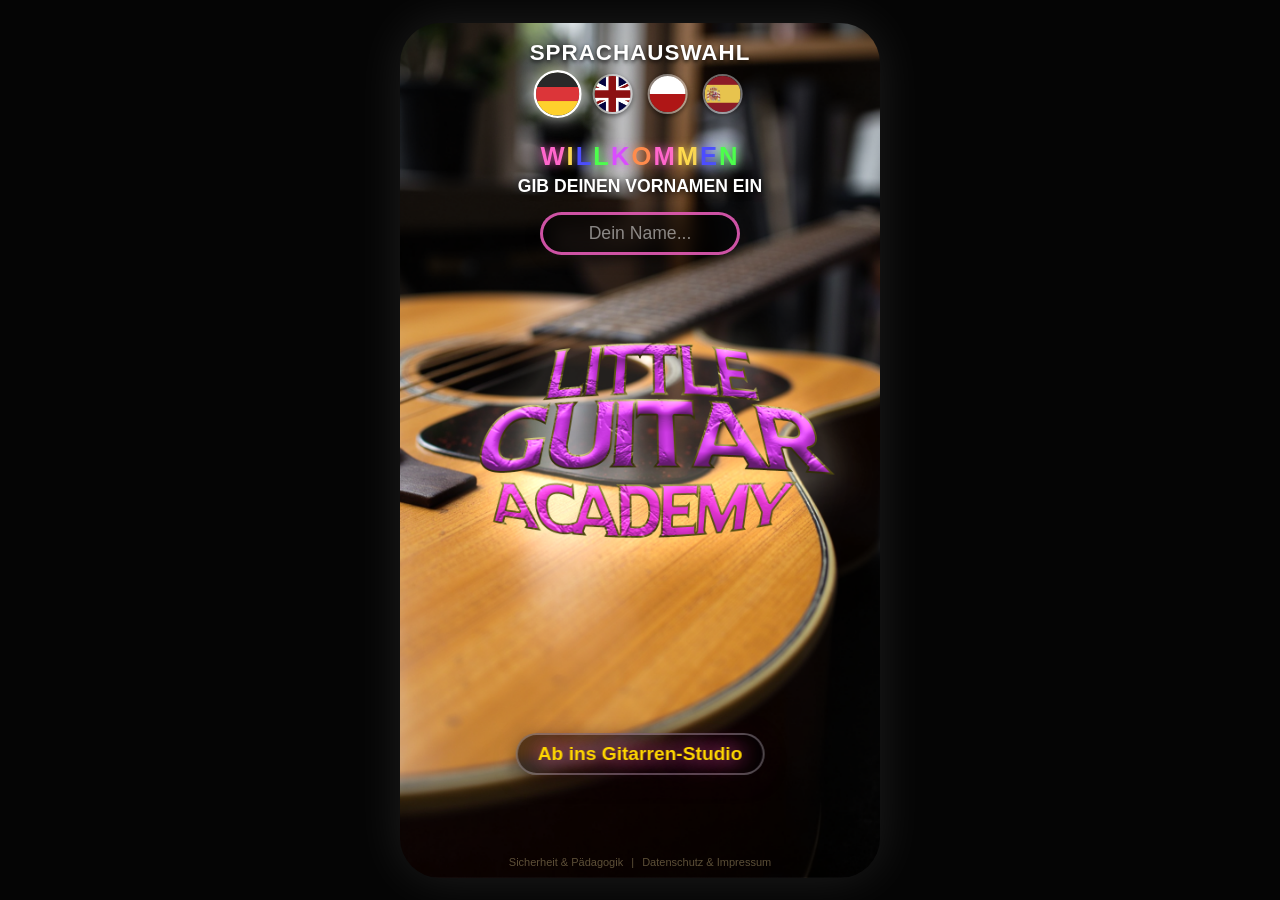
==== commit ed765437: "Add favicon link to all HTML files" ====
--- a/index.html
+++ b/index.html
@@ -7,6 +7,7 @@
     <meta name="description" content="Magische Gitarren-Saiten für Kinder!">
     <meta name="theme-color" content="#1a1a2e">
     <link rel="manifest" href="/manifest.json">
+    <link rel="icon" type="image/png" href="/icon-192.png">
     <link rel="apple-touch-icon" href="/icon-192.png">
     <link rel="stylesheet" href="style.css">
 </head>
--- a/style.css
+++ b/style.css
@@ -61,12 +61,13 @@
 .top-nav-arrow {
     position: absolute;
     top: 15px;
-    font-size: 1.8rem; /* Dezents aber gut tippbar */
+    font-size: 1.5rem; /* Einheitliche Größe auf allen Seiten */
     z-index: 1000;
     text-decoration: none;
     transition: all 0.3s ease;
     cursor: pointer;
     font-weight: bold;
+    line-height: 1; /* Verhindert unterschiedliche Höhen */
 }
 
 .top-nav-next {
@@ -102,10 +103,10 @@
 }
 #start-menu-btn {
     position: absolute;
-    bottom: 12%; /* Etwas höher geschoben */
+    bottom: 12%;
     left: 50%;
     transform: translateX(-50%);
-    padding: 10px 25px; /* Etwas weniger horizontales Padding */
+    padding: 8px 20px;
     z-index: 100;
     display: inline-block;
     text-decoration: none;
@@ -115,14 +116,14 @@
     border: 2px solid rgba(255, 255, 255, 0.3);
     transition: all 0.3s ease;
     box-shadow: 0 5px 20px rgba(0, 0, 0, 0.5);
-    white-space: normal; /* Zeilenumbruch erlauben! */
-    max-width: 85vw; /* Verhindert Überlaufen auf Mobilgeräten */
+    white-space: nowrap; /* Immer einzeilig! */
+    max-width: 90vw;
     text-align: center;
 }
 
 #start-menu-btn .magic-text {
     margin: 0;
-    font-size: 1.4rem; /* Leicht verkleinert für Desktop */
+    font-size: 1.2rem; /* Kompakter auf Desktop */
 }
 
 #start-menu-btn:hover {
@@ -135,7 +136,10 @@
 /* Mobile Optimierung für den Start-Button */
 @media (max-width: 600px) {
     #start-menu-btn .magic-text {
-        font-size: 1.1rem; /* Kompakter auf Handys */
+        font-size: 0.95rem; /* Einzeilig auch auf kleinen Handys */
+    }
+    #start-menu-btn {
+        padding: 7px 16px;
     }
 }
 
@@ -273,7 +277,7 @@
     transform: scale(1.05);
 }
 
-.next-btn, .gradient-btn, .submit-btn-light, .black-btn {
+.next-btn, .gradient-btn {
     display: none !important; /* Verstecken, da wir jetzt die Pfeile oben nutzen */
 }
 
@@ -579,18 +583,19 @@
 /* Play Chord Button (Magisch!) */
 .play-chord-btn {
     background: radial-gradient(circle, #ff66cc, #cc0066);
-    border: 2px solid #fff; /* Dünnerer Rand */
+    border: 2px solid #fff;
     border-radius: 30px;
-    padding: 8px 25px; /* Kompakter */
+    padding: 8px 25px;
     color: white;
-    font-size: 1.2rem; /* Halbe Größe (ca.) */
+    font-size: 1.2rem;
     font-weight: bold;
     cursor: pointer;
     box-shadow: 0 0 15px #ff66cc, 0 5px 20px rgba(0,0,0,0.5);
     transition: all 0.2s cubic-bezier(0.25, 0.8, 0.25, 1);
     z-index: 50;
     text-shadow: 1px 1px 3px rgba(0,0,0,0.5);
-    margin-top: 81.5%; /* Optimaler Bereich: Zwischen Buchstaben und Akkordname */
+    align-self: flex-end; /* Button am unteren Rand des Slides */
+    margin-bottom: 12%; /* Mittig zwischen Akkordname und unterer Kante */
 }
 
 .play-chord-btn:hover {
@@ -901,21 +906,26 @@
 
 .submit-btn-light {
     width: 100%;
-    background: #222;
-    border: 2px solid #555;
+    background: rgba(255, 255, 255, 0.05); /* Subtiler & Sichtbar */
+    border: 1px solid rgba(255, 255, 255, 0.2);
     color: white;
-    padding: 12px;
+    padding: 14px;
     border-radius: 30px;
     font-weight: bold;
-    font-size: 1.1rem;
+    font-size: 0.95rem;
+    letter-spacing: 1.5px;
     cursor: pointer;
-    margin-bottom: 30px;
+    margin-bottom: 40px;
     transition: all 0.3s ease;
+    backdrop-filter: blur(5px);
+    text-shadow: 0 2px 4px rgba(0,0,0,0.3);
 }
 
 .submit-btn-light:hover {
-    background: #000;
-    border-color: #94845b;
+    background: rgba(255, 255, 255, 0.15);
+    border-color: rgba(255, 255, 255, 0.5);
+    box-shadow: 0 0 20px rgba(255, 255, 255, 0.1);
+    transform: translateY(-2px);
 }
 
 .privacy-section-styled {
@@ -1065,4 +1075,39 @@
     position: absolute;
     left: 0;
     font-size: 0.8rem;
+}
+
+/* --- Zentriertes Häuschen (Letzte Seite) --- */
+.home-btn-centered {
+    display: inline-block;
+    font-size: 2.2rem;
+    text-decoration: none;
+    padding: 10px 20px;
+    border-radius: 50%;
+    background: rgba(0, 0, 0, 0.4);
+    border: 2px solid rgba(76, 255, 76, 0.5);
+    box-shadow: 0 0 15px rgba(76, 255, 76, 0.4);
+    transition: all 0.3s ease;
+}
+
+.home-btn-centered:hover {
+    background: rgba(0, 0, 0, 0.6);
+    border-color: rgba(76, 255, 76, 0.9);
+    box-shadow: 0 0 25px rgba(76, 255, 76, 0.7);
+    transform: scale(1.1);
+}
+
+/* --- Mobile Optimierungen --- */
+@media (max-width: 600px) {
+    /* PLAY Button auf Handys weiter nach unten rücken (unter die Tonart-Bezeichnung) */
+    .play-chord-btn {
+        margin-bottom: 0%; 
+        transform: translateY(50%); /* Noch weiter nach unten verschieben */
+    }
+
+    /* Pfeile auf Handys größer und konsistent machen */
+    .top-nav-arrow {
+        font-size: 2.2rem;
+        top: 10px;
+    }
 }
